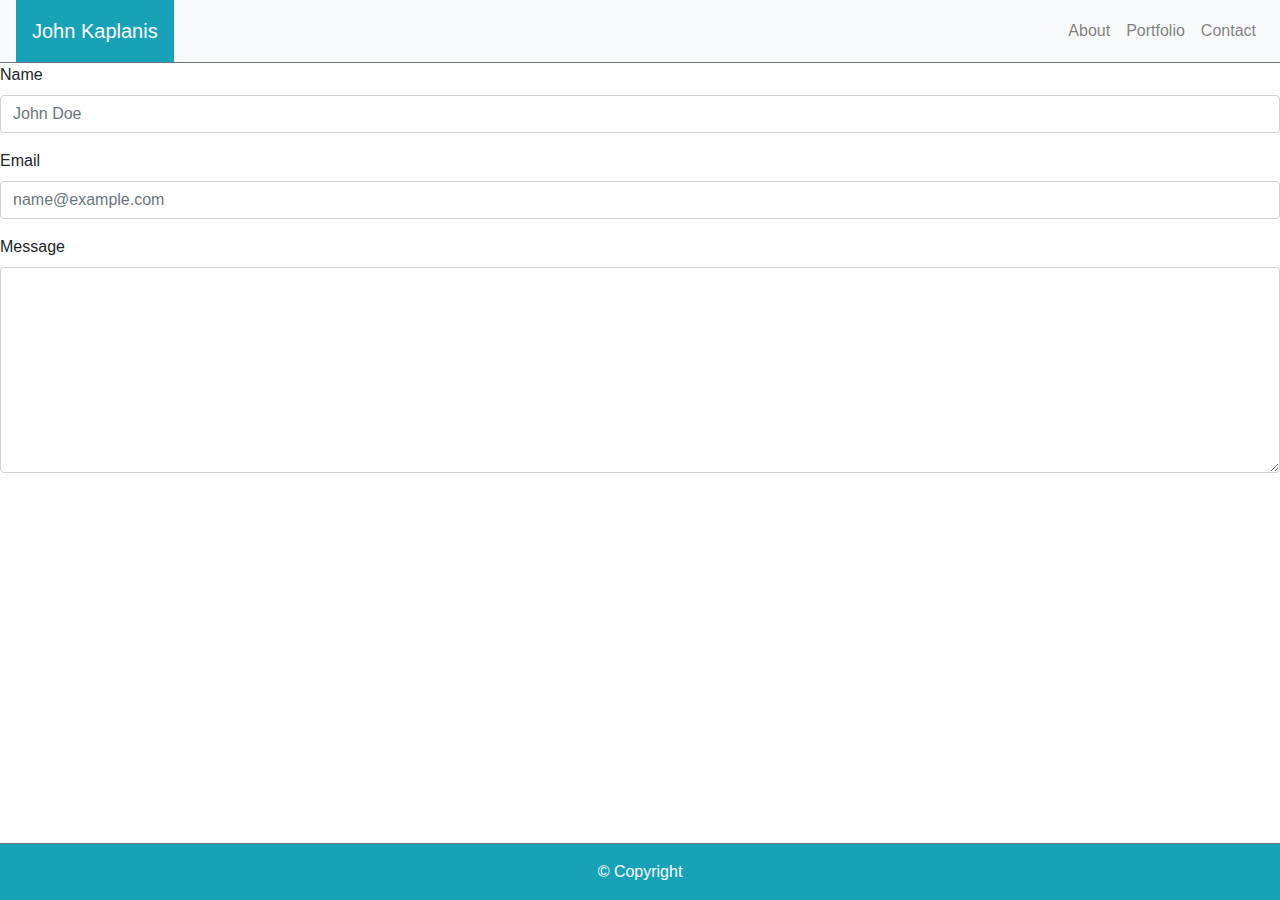
==== contact.html @ c8ce9e7c "Added form to Contact page, added Name line and inreased the rows in the mesage box." ====
<!doctype html>
<html lang="en" class="h-100">

<head>
  <!-- Required meta tags -->
  <meta charset="utf-8">
  <meta name="viewport" content="width=device-width, initial-scale=1, shrink-to-fit=no">

  <!-- Bootstrap CSS -->
  <link rel="stylesheet" href="https://stackpath.bootstrapcdn.com/bootstrap/4.4.1/css/bootstrap.min.css"
    integrity="sha384-Vkoo8x4CGsO3+Hhxv8T/Q5PaXtkKtu6ug5TOeNV6gBiFeWPGFN9MuhOf23Q9Ifjh" crossorigin="anonymous">
  <link rel="stylesheet" href="style.css">
  <title>About Me</title>
</head>

<body class="d-flex flex-column h-100">
  <!-- Navbar header -->
  <nav class="navbar-expand navbar-light bg-light border-bottom border-secondary">
    <div class="container mw-100">
      <div class="row">
        <div class="col-sm  my-auto d-flex justify-content-center justify-content-sm-start">
          <span class="navbar-brand bg-info text-white h1 p-3 my-auto mx-0 ml-sm-3">John Kaplanis</span>
        </div>
        <div class="col-sm my-auto d-flex justify-content-center justify-content-sm-end">
          <div class="navbar-nav mx-0 mr-sm-3">
            <a class="nav-item nav-link" href="#">About </a>
            <a class="nav-item nav-link" href="#">Portfolio</a>
            <a class="nav-item nav-link" href="#">Contact <span class="sr-only">(current)</span></a>
          </div>
        </div>
      </div>
    </div>
  </nav>
  <!-- contact form -->
  <form>
    <div class="form-group">
        <label for="exampleFormControlInput1">Name</label>
        <input type="text" class="form-control" id="exampleFormControlInput1" placeholder="John Doe">
    </div>
    <div class="form-group">
        <label for="exampleFormControlInput1">Email</label>
        <input type="email" class="form-control" id="exampleFormControlInput1" placeholder="name@example.com">
      </div>
    <div class="form-group">
      <label for="exampleFormControlTextarea1">Message</label>
      <textarea class="form-control" id="exampleFormControlTextarea1" rows="8"></textarea>
    </div>
  </form>

  <!-- Sticky footer -->
  <footer class="footer mt-auto py-3 bg-info border-top border-secondary">
    <span class="text-white d-flex justify-content-center">&copy; Copyright</span>
  </footer>
</body>
 
</html>
---- style.css ----
/* Repeating background pattern downloaded from toptal.com */
body {
    background: url(./assets/repeated-square.png);
    background-repeat: repeat;
  }
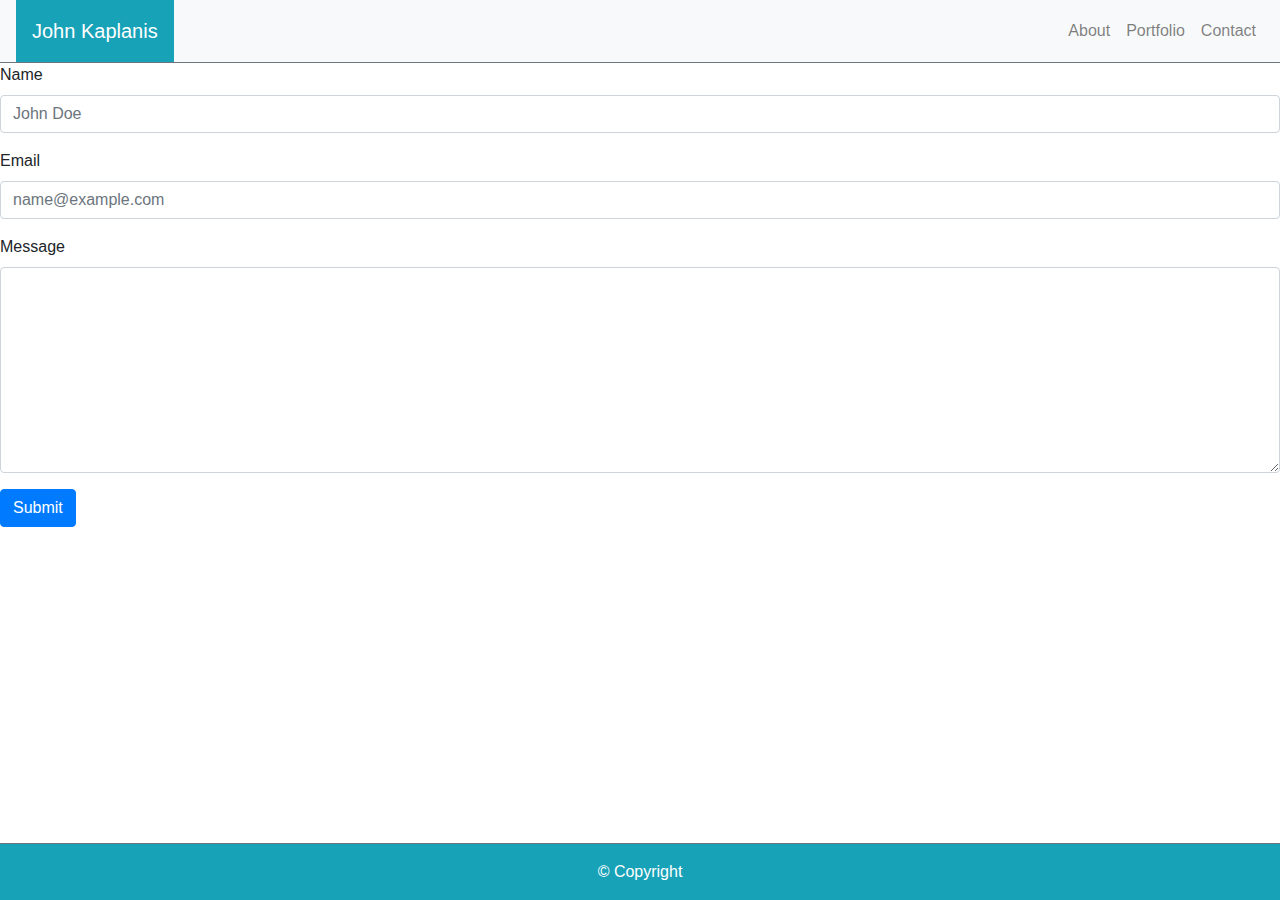
==== commit fbce7e49: "Added button unformatted." ====
--- a/contact.html
+++ b/contact.html
@@ -45,6 +45,7 @@
       <label for="exampleFormControlTextarea1">Message</label>
       <textarea class="form-control" id="exampleFormControlTextarea1" rows="8"></textarea>
     </div>
+    <button type="submit" class="btn btn-primary">Submit</button>
   </form>
 
   <!-- Sticky footer -->
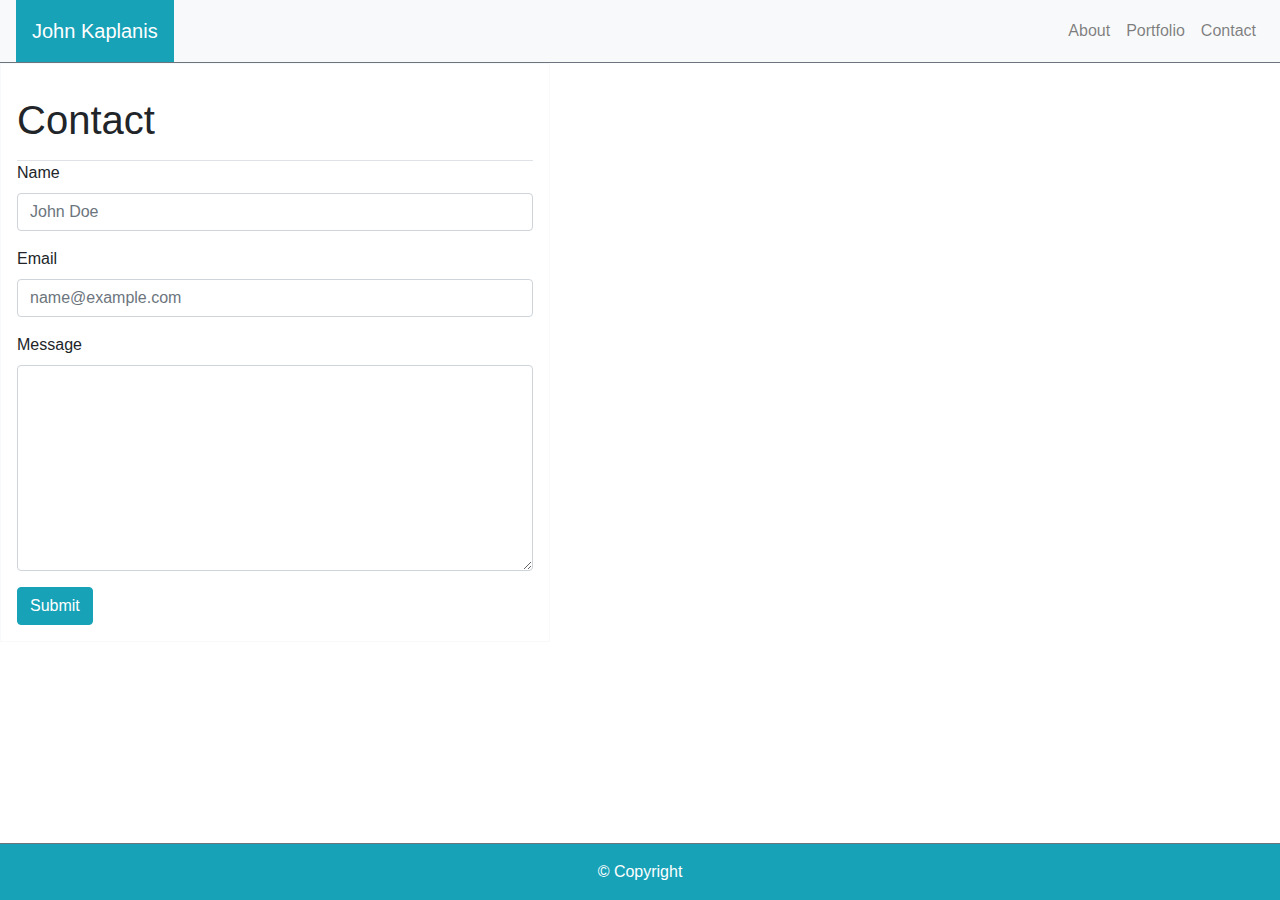
==== commit 47726974: "Added header to contact field, added white background, added padding to div wrapping contact field." ====
--- a/contact.html
+++ b/contact.html
@@ -32,6 +32,8 @@
     </div>
   </nav>
   <!-- contact form -->
+  <div class="border border-light bg-white p-3" style="max-width: 550px;">
+      <h1 class="border-bottom py-3 my-auto">Contact</h1>
   <form>
     <div class="form-group">
         <label for="exampleFormControlInput1">Name</label>
@@ -45,8 +47,9 @@
       <label for="exampleFormControlTextarea1">Message</label>
       <textarea class="form-control" id="exampleFormControlTextarea1" rows="8"></textarea>
     </div>
-    <button type="submit" class="btn btn-primary">Submit</button>
+    <button type="submit" class="btn btn-info">Submit</button>
   </form>
+</div>
 
   <!-- Sticky footer -->
   <footer class="footer mt-auto py-3 bg-info border-top border-secondary">
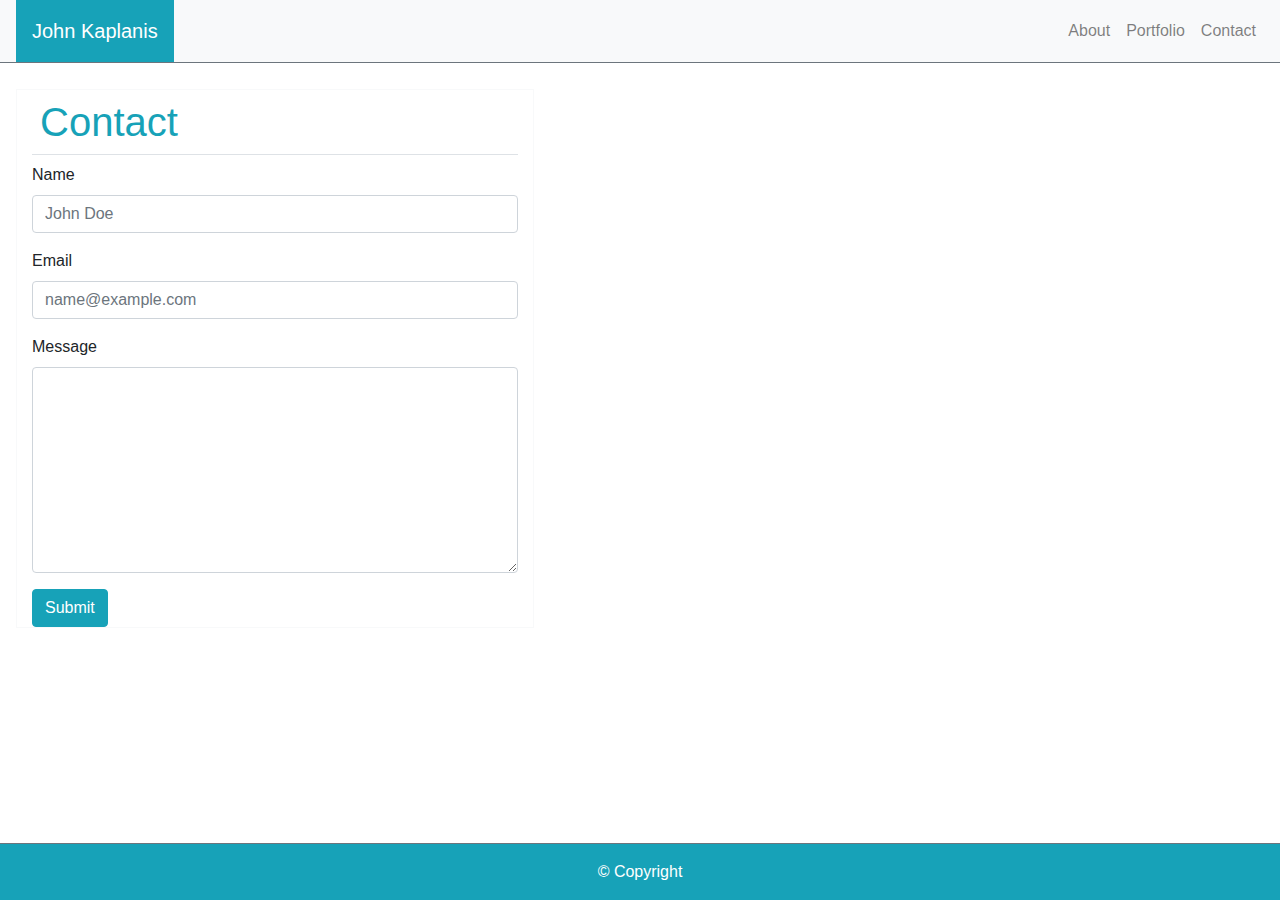
==== commit 1e21676b: "Added links to href's in navbar" ====
--- a/contact.html
+++ b/contact.html
@@ -2,59 +2,67 @@
 <html lang="en" class="h-100">
 
 <head>
-  <!-- Required meta tags -->
-  <meta charset="utf-8">
-  <meta name="viewport" content="width=device-width, initial-scale=1, shrink-to-fit=no">
+    <!-- Required meta tags -->
+    <meta charset="utf-8">
+    <meta name="viewport" content="width=device-width, initial-scale=1, shrink-to-fit=no">
 
-  <!-- Bootstrap CSS -->
-  <link rel="stylesheet" href="https://stackpath.bootstrapcdn.com/bootstrap/4.4.1/css/bootstrap.min.css"
-    integrity="sha384-Vkoo8x4CGsO3+Hhxv8T/Q5PaXtkKtu6ug5TOeNV6gBiFeWPGFN9MuhOf23Q9Ifjh" crossorigin="anonymous">
-  <link rel="stylesheet" href="style.css">
-  <title>About Me</title>
+    <!-- Bootstrap CSS -->
+    <link rel="stylesheet" href="https://stackpath.bootstrapcdn.com/bootstrap/4.4.1/css/bootstrap.min.css"
+        integrity="sha384-Vkoo8x4CGsO3+Hhxv8T/Q5PaXtkKtu6ug5TOeNV6gBiFeWPGFN9MuhOf23Q9Ifjh" crossorigin="anonymous">
+    <link rel="stylesheet" href="style.css">
+    <title>About Me</title>
 </head>
 
 <body class="d-flex flex-column h-100">
-  <!-- Navbar header -->
-  <nav class="navbar-expand navbar-light bg-light border-bottom border-secondary">
-    <div class="container mw-100">
-      <div class="row">
-        <div class="col-sm  my-auto d-flex justify-content-center justify-content-sm-start">
-          <span class="navbar-brand bg-info text-white h1 p-3 my-auto mx-0 ml-sm-3">John Kaplanis</span>
+    <!-- Navbar header -->
+    <nav class="navbar-expand navbar-light bg-light border-bottom border-secondary">
+        <div class="container mw-100">
+            <div class="row">
+                <div class="col-sm  my-auto d-flex justify-content-center justify-content-sm-start">
+                    <span class="navbar-brand bg-info text-white h1 p-3 my-auto mx-0 ml-sm-3">John Kaplanis</span>
+                </div>
+                <div class="col-sm my-auto d-flex justify-content-center justify-content-sm-end">
+                    <div class="navbar-nav mx-0 mr-sm-3">
+                        <a class="nav-item nav-link" href="./index.html">About </a>
+                        <a class="nav-item nav-link" href="./portfolio.html">Portfolio</a>
+                        <a class="nav-item nav-link" href="./contact.html">Contact <span class="sr-only">(current)</span></a>
+                    </div>
+                </div>
+            </div>
         </div>
-        <div class="col-sm my-auto d-flex justify-content-center justify-content-sm-end">
-          <div class="navbar-nav mx-0 mr-sm-3">
-            <a class="nav-item nav-link" href="#">About </a>
-            <a class="nav-item nav-link" href="#">Portfolio</a>
-            <a class="nav-item nav-link" href="#">Contact <span class="sr-only">(current)</span></a>
-          </div>
-        </div>
-      </div>
+    </nav>
+    <!-- contact form -->
+    <div class="p-3" style="max-width: 550px;">
+        <main class="container border border-light bg-white">
+            <div class="row">
+                <div class="col">
+                    <h1 class="border-bottom p-2 text-info">Contact</h1>
+                    <form>
+                        <div class="form-group">
+                            <label for="exampleFormControlInput1">Name</label>
+                            <input type="text" class="form-control" id="exampleFormControlInput1"
+                                placeholder="John Doe">
+                        </div>
+                        <div class="form-group">
+                            <label for="exampleFormControlInput1">Email</label>
+                            <input type="email" class="form-control" id="exampleFormControlInput1"
+                                placeholder="name@example.com">
+                        </div>
+                        <div class="form-group">
+                            <label for="exampleFormControlTextarea1">Message</label>
+                            <textarea class="form-control" id="exampleFormControlTextarea1" rows="8"></textarea>
+                        </div>
+                        <button type="submit" class="btn btn-info">Submit</button>
+                    </form>
+                </div>
+            </div>
+        </main>
     </div>
-  </nav>
-  <!-- contact form -->
-  <div class="border border-light bg-white p-3" style="max-width: 550px;">
-      <h1 class="border-bottom py-3 my-auto">Contact</h1>
-  <form>
-    <div class="form-group">
-        <label for="exampleFormControlInput1">Name</label>
-        <input type="text" class="form-control" id="exampleFormControlInput1" placeholder="John Doe">
-    </div>
-    <div class="form-group">
-        <label for="exampleFormControlInput1">Email</label>
-        <input type="email" class="form-control" id="exampleFormControlInput1" placeholder="name@example.com">
-      </div>
-    <div class="form-group">
-      <label for="exampleFormControlTextarea1">Message</label>
-      <textarea class="form-control" id="exampleFormControlTextarea1" rows="8"></textarea>
-    </div>
-    <button type="submit" class="btn btn-info">Submit</button>
-  </form>
-</div>
 
-  <!-- Sticky footer -->
-  <footer class="footer mt-auto py-3 bg-info border-top border-secondary">
-    <span class="text-white d-flex justify-content-center">&copy; Copyright</span>
-  </footer>
+    <!-- Sticky footer -->
+    <footer class="footer mt-auto py-3 bg-info border-top border-secondary">
+        <span class="text-white d-flex justify-content-center">&copy; Copyright</span>
+    </footer>
 </body>
- 
+
 </html>--- a/style.css
+++ b/style.css
@@ -3,3 +3,11 @@
     background: url(./assets/repeated-square.png);
     background-repeat: repeat;
   }
+
+  #img-overlay {
+    top: 70%;
+  }
+
+  main {
+    margin: 10px;
+  }
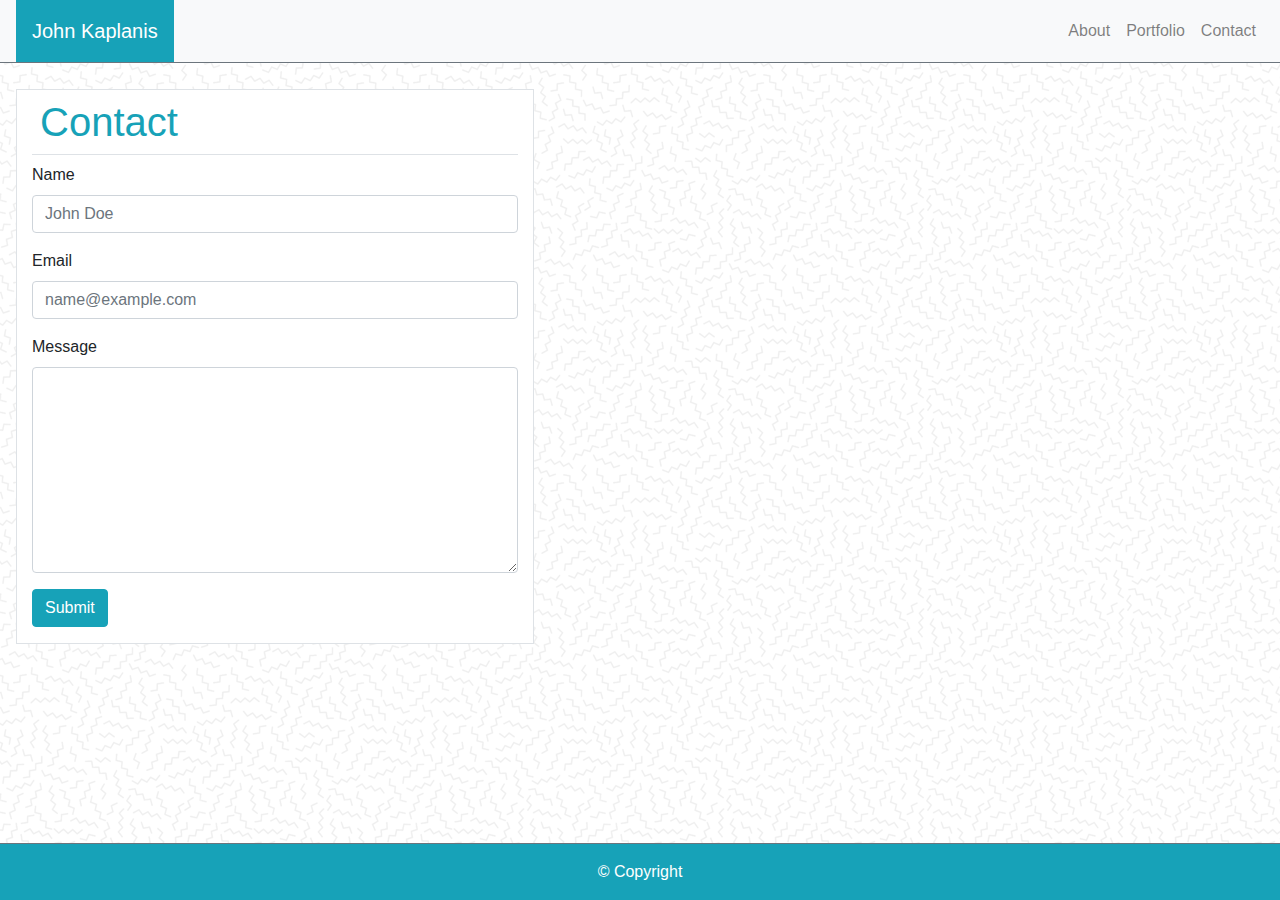
==== commit 7cd25c9a: "Updated ReadMe, added additional comments." ====
--- a/contact.html
+++ b/contact.html
@@ -6,22 +6,27 @@
     <meta charset="utf-8">
     <meta name="viewport" content="width=device-width, initial-scale=1, shrink-to-fit=no">
 
-    <!-- Bootstrap CSS -->
+    <!-- Bootstrap CSS link -->
     <link rel="stylesheet" href="https://stackpath.bootstrapcdn.com/bootstrap/4.4.1/css/bootstrap.min.css"
         integrity="sha384-Vkoo8x4CGsO3+Hhxv8T/Q5PaXtkKtu6ug5TOeNV6gBiFeWPGFN9MuhOf23Q9Ifjh" crossorigin="anonymous">
     <link rel="stylesheet" href="style.css">
-    <title>About Me</title>
+    <title>Contact</title>
 </head>
 
+<!-- flex and h-100 needed for sticky footer to work (see h-100 in first html tag at the top of the page as well) -->
 <body class="d-flex flex-column h-100">
     <!-- Navbar header -->
     <nav class="navbar-expand navbar-light bg-light border-bottom border-secondary">
         <div class="container mw-100">
             <div class="row">
+                <!-- column takes its own row and content is centered until sm is reached, then it is justified left -->
                 <div class="col-sm  my-auto d-flex justify-content-center justify-content-sm-start">
+                    <!-- header has no marging until sm is reached, then it has margin left of 3 -->
                     <span class="navbar-brand bg-info text-white h1 p-3 my-auto mx-0 ml-sm-3">John Kaplanis</span>
                 </div>
+                <!-- column takes its own row and content is centered until sm is reached, then it is justified right -->
                 <div class="col-sm my-auto d-flex justify-content-center justify-content-sm-end">
+                    <!-- header has no margin until sm is reached, then it has margin right of 3 -->
                     <div class="navbar-nav mx-0 mr-sm-3">
                         <a class="nav-item nav-link" href="./index.html">About </a>
                         <a class="nav-item nav-link" href="./portfolio.html">Portfolio</a>
@@ -31,9 +36,9 @@
             </div>
         </div>
     </nav>
-    <!-- contact form -->
+    <!-- contact form, max width set to avoid stretching across the window on larger screens -->
     <div class="p-3" style="max-width: 550px;">
-        <main class="container border border-light bg-white">
+        <main class="container border bg-white pb-3">
             <div class="row">
                 <div class="col">
                     <h1 class="border-bottom p-2 text-info">Contact</h1>
@@ -59,7 +64,7 @@
         </main>
     </div>
 
-    <!-- Sticky footer -->
+    <!-- Sticky footer with centered content -->
     <footer class="footer mt-auto py-3 bg-info border-top border-secondary">
         <span class="text-white d-flex justify-content-center">&copy; Copyright</span>
     </footer>
--- a/style.css
+++ b/style.css
@@ -1,13 +1,14 @@
 /* Repeating background pattern downloaded from toptal.com */
 body {
-    background: url(./assets/repeated-square.png);
+    background: url(./assets/memphis-mini.png);
     background-repeat: repeat;
   }
-
+/* image overlay allows the titles to cover the image, this css 
+is to move the H1 toward the bottom */
   #img-overlay {
     top: 70%;
   }
-
+/* add margin of 10px to the main wrapper */
   main {
     margin: 10px;
   }
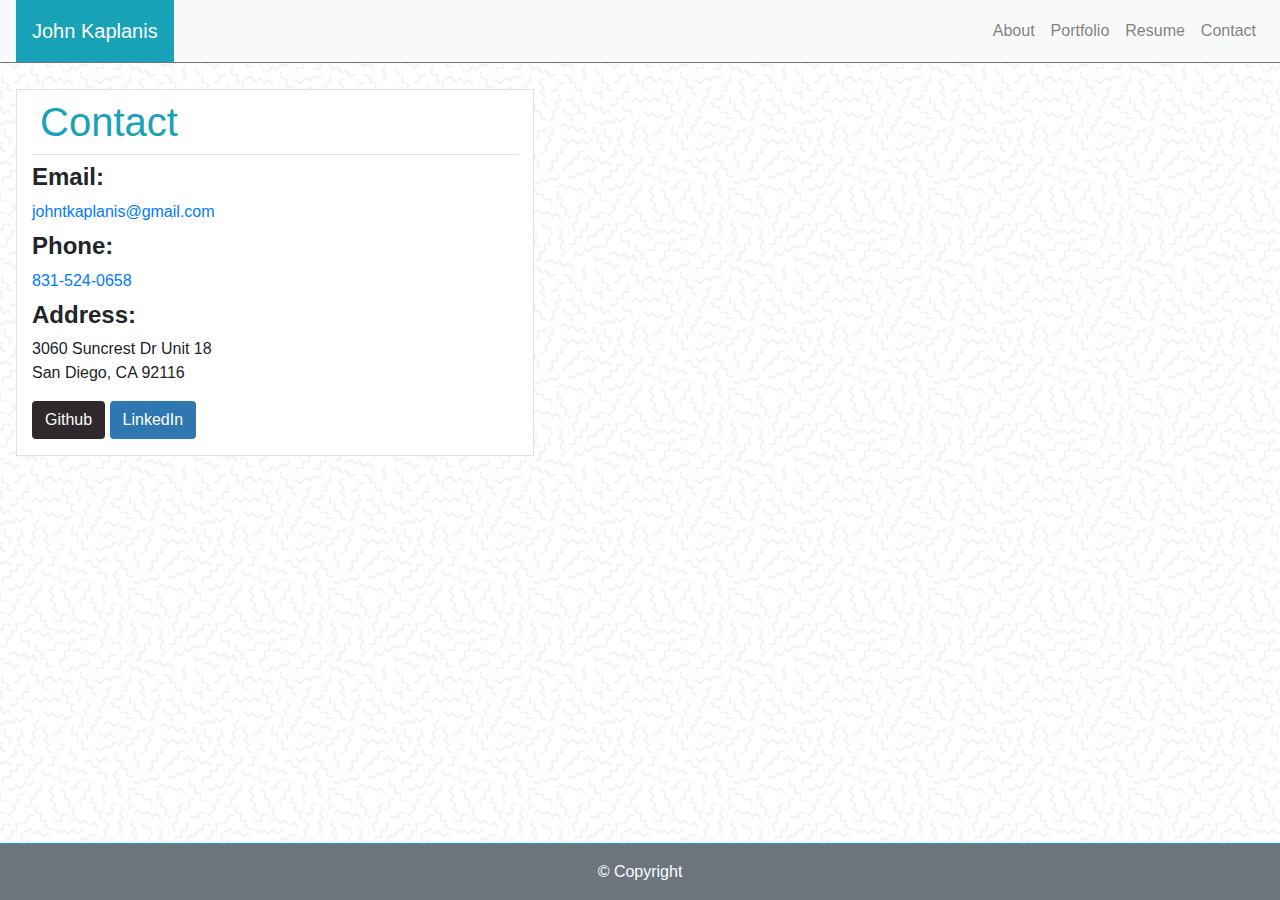
==== commit c4325794: "Merge pull request #2 from jkaplanis/resume" ====
--- a/contact.html
+++ b/contact.html
@@ -1,73 +1,105 @@
-<!doctype html>
+<!DOCTYPE html>
 <html lang="en" class="h-100">
-
-<head>
+  <head>
     <!-- Required meta tags -->
-    <meta charset="utf-8">
-    <meta name="viewport" content="width=device-width, initial-scale=1, shrink-to-fit=no">
+    <meta charset="utf-8" />
+    <meta
+      name="viewport"
+      content="width=device-width, initial-scale=1, shrink-to-fit=no"
+    />
 
     <!-- Bootstrap CSS link -->
-    <link rel="stylesheet" href="https://stackpath.bootstrapcdn.com/bootstrap/4.4.1/css/bootstrap.min.css"
-        integrity="sha384-Vkoo8x4CGsO3+Hhxv8T/Q5PaXtkKtu6ug5TOeNV6gBiFeWPGFN9MuhOf23Q9Ifjh" crossorigin="anonymous">
-    <link rel="stylesheet" href="style.css">
+    <link
+      rel="stylesheet"
+      href="https://stackpath.bootstrapcdn.com/bootstrap/4.4.1/css/bootstrap.min.css"
+      integrity="sha384-Vkoo8x4CGsO3+Hhxv8T/Q5PaXtkKtu6ug5TOeNV6gBiFeWPGFN9MuhOf23Q9Ifjh"
+      crossorigin="anonymous"
+    />
+    <link rel="stylesheet" href="style.css" />
     <title>Contact</title>
-</head>
+  </head>
 
-<!-- flex and h-100 needed for sticky footer to work (see h-100 in first html tag at the top of the page as well) -->
-<body class="d-flex flex-column h-100">
+  <!-- flex and h-100 needed for sticky footer to work (see h-100 in first html tag at the top of the page as well) -->
+  <body class="d-flex flex-column h-100">
     <!-- Navbar header -->
-    <nav class="navbar-expand navbar-light bg-light border-bottom border-secondary">
-        <div class="container mw-100">
-            <div class="row">
-                <!-- column takes its own row and content is centered until sm is reached, then it is justified left -->
-                <div class="col-sm  my-auto d-flex justify-content-center justify-content-sm-start">
-                    <!-- header has no marging until sm is reached, then it has margin left of 3 -->
-                    <span class="navbar-brand bg-info text-white h1 p-3 my-auto mx-0 ml-sm-3">John Kaplanis</span>
-                </div>
-                <!-- column takes its own row and content is centered until sm is reached, then it is justified right -->
-                <div class="col-sm my-auto d-flex justify-content-center justify-content-sm-end">
-                    <!-- header has no margin until sm is reached, then it has margin right of 3 -->
-                    <div class="navbar-nav mx-0 mr-sm-3">
-                        <a class="nav-item nav-link" href="./index.html">About </a>
-                        <a class="nav-item nav-link" href="./portfolio.html">Portfolio</a>
-                        <a class="nav-item nav-link" href="./contact.html">Contact <span class="sr-only">(current)</span></a>
-                    </div>
-                </div>
+    <nav
+      class="navbar-expand navbar-light bg-light border-bottom border-secondary"
+    >
+      <div class="container mw-100">
+        <div class="row">
+          <!-- column takes its own row and content is centered until sm is reached, then it is justified left -->
+          <div
+            class="col-sm  my-auto d-flex justify-content-center justify-content-sm-start"
+          >
+            <!-- header has no marging until sm is reached, then it has margin left of 3 -->
+            <span
+              class="navbar-brand bg-info text-white h1 p-3 my-auto mx-0 ml-sm-3"
+              >John Kaplanis</span
+            >
+          </div>
+          <!-- column takes its own row and content is centered until sm is reached, then it is justified right -->
+          <div
+            class="col-sm my-auto d-flex justify-content-center justify-content-sm-end"
+          >
+            <!-- header has no margin until sm is reached, then it has margin right of 3 -->
+            <div class="navbar-nav mx-0 mr-sm-3">
+              <a class="nav-item nav-link" href="./index.html">About </a>
+              <a class="nav-item nav-link" href="./portfolio.html">Portfolio</a>
+              <a
+                class="nav-item nav-link"
+                href="./assets/john-kaplanis-resume.pdf"
+                target="_blank"
+                >Resume</a
+              >
+              <a class="nav-item nav-link" href="./contact.html"
+                >Contact <span class="sr-only">(current)</span></a
+              >
             </div>
+          </div>
         </div>
+      </div>
     </nav>
     <!-- contact form, max width set to avoid stretching across the window on larger screens -->
     <div class="p-3" style="max-width: 550px;">
-        <main class="container border bg-white pb-3">
-            <div class="row">
-                <div class="col">
-                    <h1 class="border-bottom p-2 text-info">Contact</h1>
-                    <form>
-                        <div class="form-group">
-                            <label for="exampleFormControlInput1">Name</label>
-                            <input type="text" class="form-control" id="exampleFormControlInput1"
-                                placeholder="John Doe">
-                        </div>
-                        <div class="form-group">
-                            <label for="exampleFormControlInput1">Email</label>
-                            <input type="email" class="form-control" id="exampleFormControlInput1"
-                                placeholder="name@example.com">
-                        </div>
-                        <div class="form-group">
-                            <label for="exampleFormControlTextarea1">Message</label>
-                            <textarea class="form-control" id="exampleFormControlTextarea1" rows="8"></textarea>
-                        </div>
-                        <button type="submit" class="btn btn-info">Submit</button>
-                    </form>
-                </div>
-            </div>
-        </main>
+      <main class="container border bg-white pb-3">
+        <div class="row">
+          <div class="col">
+            <h1 class="border-bottom p-2 text-info">Contact</h1>
+            <h4><strong>Email:</strong></h4>
+            <a href="mailto:johntkaplanis@gmail.com">johntkaplanis@gmail.com</a>
+            <h4 class="mt-2"><strong>Phone:</strong></h4>
+            <a href="tel:831-524-0658">831-524-0658</a>
+            <h4 class="mt-2"><strong>Address:</strong></h4>
+            <p class="mb-0">3060 Suncrest Dr Unit 18</p>
+            <p>San Diego, CA 92116</p>
+            <a
+              id="github-button"
+              class="btn"
+              href="https://github.com/jkaplanis"
+              target="_blank"
+              role="button"
+            >
+              Github
+            </a>
+            <a
+              id="linkedin-button"
+              class="btn"
+              href="https://www.linkedin.com/in/john-kaplanis/"
+              target="_blank"
+              role="button"
+            >
+              LinkedIn
+            </a>
+          </div>
+        </div>
+      </main>
     </div>
 
     <!-- Sticky footer with centered content -->
-    <footer class="footer mt-auto py-3 bg-info border-top border-secondary">
-        <span class="text-white d-flex justify-content-center">&copy; Copyright</span>
+    <footer class="footer mt-auto py-3 bg-secondary border-top border-info">
+      <span class="text-white d-flex justify-content-center"
+        >&copy; Copyright</span
+      >
     </footer>
-</body>
-
-</html>+  </body>
+</html>
--- a/style.css
+++ b/style.css
@@ -1,14 +1,24 @@
 /* Repeating background pattern downloaded from toptal.com */
 body {
-    background: url(./assets/memphis-mini.png);
-    background-repeat: repeat;
-  }
+  background: url(./assets/memphis-mini.png);
+  background-repeat: repeat;
+}
 /* image overlay allows the titles to cover the image, this css 
 is to move the H1 toward the bottom */
-  #img-overlay {
-    top: 70%;
-  }
+#img-overlay {
+  top: 70%;
+}
 /* add margin of 10px to the main wrapper */
-  main {
-    margin: 10px;
-  }
+main {
+  margin: 10px;
+}
+
+#github-button {
+  color: white;
+  background-color: #2f292e;
+}
+
+#linkedin-button {
+  color: white;
+  background-color: #2e77b0;
+}
